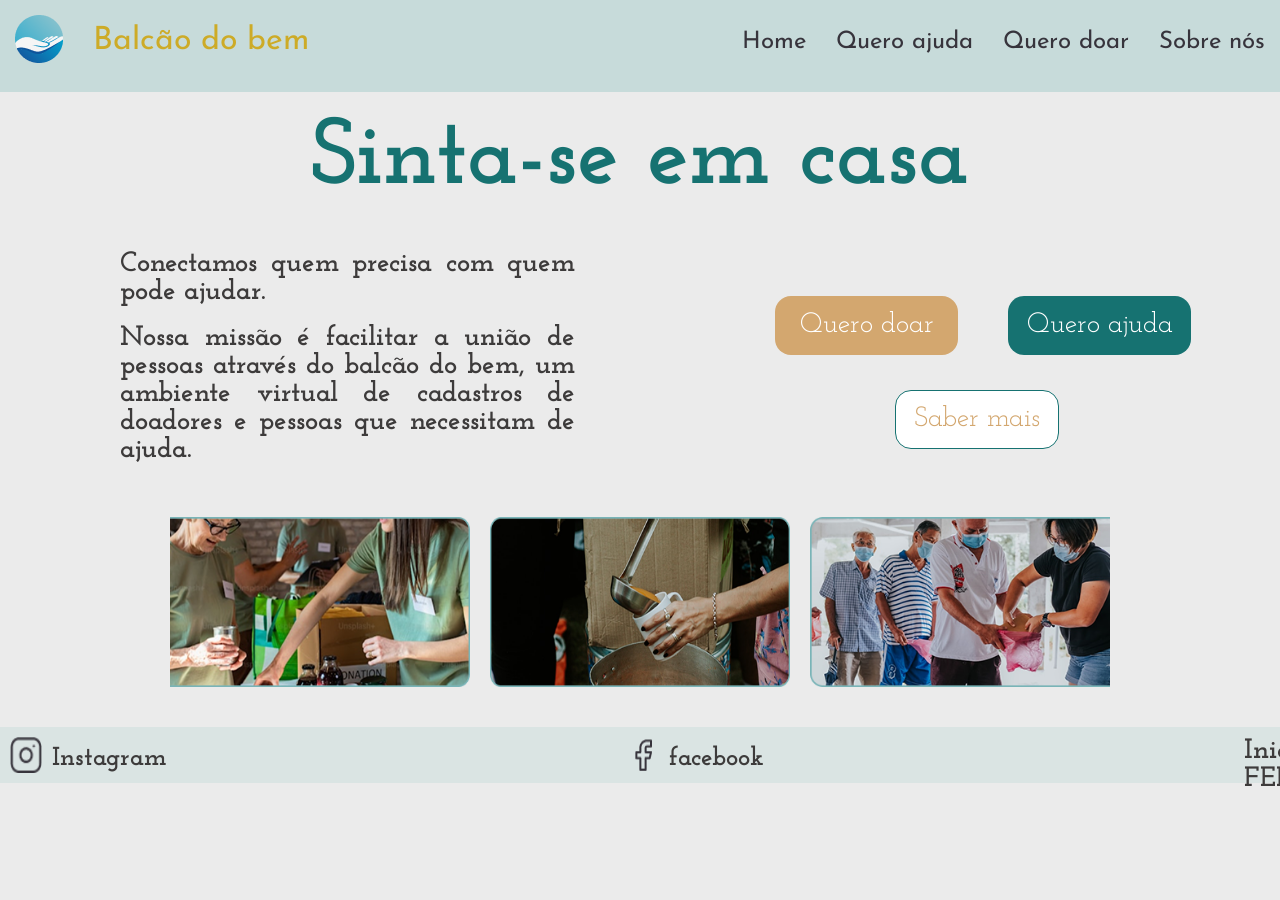
==== home/index.html @ d2086d78 "Initial commit" ====
<!DOCTYPE html>
<html lang="pt-br">
<head>
    <meta charset="UTF-8">
    <meta name="viewport" content="width=device-width, initial-scale=1.0">
    <link rel="stylesheet" href="mobile.css" media="all">
    <link rel="stylesheet" href="style.css">
    <link rel="stylesheet" href="https://fonts.googleapis.com/css2?family=Material+Symbols+Outlined:opsz,wght,FILL,GRAD@20..48,100..700,0..1,-50..200&icon_names=menu" />
    <title>Balcão do Bem - Home</title>
</head>
<body>

    <header>
        <img src="..//imagens/balcao_logo.png" alt="logo balcão do bem">
        <h1>Balcão do bem</h1>
        <span id = "menu" class="material-symbols-outlined">
            menu
        </span>
        <nav>
            <a href="#">Home</a>
            <a href="..//selecao_beneficio/queroajuda.html">Quero ajuda</a>
            <a href="#">Quero doar</a>
            <a href="#">Sobre nós</a>
        </nav>
    </header>

    <h1 class="titulo">Sinta-se em casa</h1>

    <div class="conteudo">
        <div>
            <p>Conectamos quem precisa com quem pode ajudar.</p>
            <br>
            <p>Nossa missão é facilitar a união de pessoas através do balcão do bem, um ambiente virtual de cadastros de doadores e pessoas que necessitam de ajuda.</p>
        </div>

        <div class="botao">
            <div class="botaolateral">
                <button class="doar">Quero doar</button>
                <a href="..//selecao_beneficio/queroajuda.html"><button class="ajuda">Quero ajuda</button></a>
            </div>

            <button class="mais">Saber mais</button>
        </div>
    </div>

    <div class="imagens">
        <img src="..//imagens/card-1.png" alt="mulher doando">
        <img src="..//imagens/card-2.png" alt="doação de comida">
        <img src="../imagens/card-3.png" alt="homens recebendo doações">
    </div>


    <footer>
        <a href="#">
            <img src="..//imagens/instagram_logo.png" alt="logo instagram">
            <p>Instagram</p>
        </a>

        <a href="#">
            <img src="..//imagens/Facebook_logo.png" alt="logo facebook">
            <p>facebook</p>
        </a>

        <p id="iniciativa">Iniciativa FEEGO</p>
    </footer>

    <script src="script.js"></script>

</body>
</html>
---- home/mobile.css ----
@import url('https://fonts.googleapis.com/css2?family=Josefin+Sans:ital,wght@0,100..700;1,100..700&display=swap');

@import url('https://fonts.googleapis.com/css2?family=Josefin+Slab:ital,wght@0,100..700;1,100..700&display=swap');
*{
    padding: 0px;
    margin: 0px;
    box-sizing: border-box;
}

:root{
    --fontenav: "Josefin Sans", sans-serif;
    --fonteconteudo: "Josefin Slab", serif;
}

html, body{
    background-color: #EBEBEB;
    height: 100%;
    
}


header{
    padding: 15px;
    display: flex;
    flex-direction: row;
    gap: 20px;
    background-color: #0E878529;
    width: 100%;
    height: auto;
}

header > nav {
    display: block; 
    position: fixed; 
    top: 0;
    left: -250px; 
    width: 250px; 
    height: 100%;
    background-color:  #167271;
    padding-top: 60px;
    transition: left 0.3s ease-in-out;  
    z-index: 100;
}


header > nav > a {
    display: block; 
    padding: 10px 15px;
    color: #CDAB27; 
    text-decoration: none;
    border-bottom: 1px solid #ffffff1a;
    font-family: var(--fontenav);
}

header > #menu{
    margin-top: 10px;
}

header > img{
    width: 40px;
}

header > h1{
    margin-top: 10px;
    font-family: var(--fontenav);
    color: #CDAB27;
    font-weight: 400;
    font-size: 1.5em;
}



.titulo{
    font-family: var(--fonteconteudo);
    margin-top: 20px;
    text-align: center;
    color: #167271;
    margin-bottom: 30px;
}

p{
    text-align: center;
    font-family: var(--fonteconteudo);
    color: #3D3B3B;
    font-weight: 700;
}

.botaolateral{
    display: flex;
    flex-direction: row;
    gap: 50px;
    align-items: center;
    width: 200px;
    margin: 0 auto;
    margin-top: 50px;

}

.doar{
    background-color: #D3A76F;
    color: #fff;
    border-radius: 5px;
    border: none;
    height: 30px;
    width: 75px;
    font-family: var(--fonteconteudo);
    cursor: pointer;


}

.ajuda{
    background-color: #167271;
    color: #fff;
    border-radius: 5px;
    border: none;
    height: 30px;
    width: 75px;
    font-family: var(--fonteconteudo);
    cursor: pointer;

}

.mais{
    margin-top: 20px;
    margin-left: 125px;
    background-color: #fff;
    color: #D3A76F;
    border-radius: 5px;
    height: 30px;
    width: 75px;
    border: 1px solid #167271;
    font-family: var(--fonteconteudo);
    margin-bottom: 20px;
    cursor: pointer;

}

.imagens > img{
    max-width: 100%;
    display: block;
}

footer{
    display: flex;
    flex-direction: row;
    background-color: #0E878514;
    padding: 10px;
    gap: 20px;
    margin-top: 30px;

}

footer > a{
    text-decoration: none;
    display: flex;
    gap: 3px;
}

footer > a > p{
    margin-top: 8px;
    font-size: 16px;

}
---- home/style.css ----
/* ========================================================== */
/* MEDIA QUERY: Desktop e Telas Maiores (a partir de 768px) */
/* ========================================================== */
@media screen and (min-width: 768px) {
    
    /* 1. LAYOUT PRINCIPAL (HEADER e NAVEGAÇÃO) */
    header {
        /* Remove o espaçamento flex de mobile */
        justify-content: flex-start;
        /* Redefine o espaçamento padrão para desktop */
        gap: 30px; 
        height: 92px;
    }

    header > img{
        width: 48px;
        height: 48px;
    }

    /* Mostra o Título do Cabeçalho novamente */
    header > h1 {
        display: block; 
        margin-top: 10px;
        font-size: 32px;
    }

    /* Esconde o botão de hambúrguer, pois a navegação completa será exibida */
    header > #menu {
        display: none;
    }

    /* * Mostra a navegação COMPLETA no cabeçalho (ela não será mais lateral) 
    * A nav original já está oculta no mobile
    */
    header > nav {
        display: flex; /* Transforma a nav em flex para alinhar os links horizontalmente */
        position: static; /* Remove o fixed da sidebar */
        width: auto; /* Remove a largura fixa de 250px */
        height: auto;
        padding-top: 0;
        background-color: transparent; /* Remove a cor de fundo da sidebar */
        z-index: auto;
        /* Alinha a navegação à direita, empurrando-a para o final */
        margin-left: auto; 
        gap: 30px;
    }

    header > nav > a {
        padding: 0; /* Remove o padding grande da sidebar */
        color: #37343C; /* Volta à cor de texto padrão de desktop */
        border-bottom: none;
        margin-top: 15px;
        font-size: 24px;
        gap: 8px;
    }

    nav > a:hover{
        text-decoration: underline;
        text-decoration-color: #E9A750;
    }

    .titulo{
        font-size: 94px;
    }
    
    /* 2. LAYOUT DO CONTEÚDO PRINCIPAL (Exibição das Imagens) */
    
    .conteudo{
        display: flex;
        flex-direction: row;
        gap: 200px;
        height: 240px;
        align-items: center;
        margin-left: 120px;
        width: 1064px;
    }

    p{
        font-size: 28px;
        text-align: justify;
        width: 455px;
       
    }


    .botaolateral{
        width: 431px;
        
    }

    .doar{
        width: 183px;
        font-size: 28px;
        padding: 15px;
        height: 59px;
        border-radius: 16px;
    }

    .ajuda{
        width: 183px;
        font-size: 28px;
        padding: 15px;
        height: 59px;
        border-radius: 16px;

    }


    
    /* Centraliza os botões (se for necessário alinhar o .mais) */
    .mais {
        margin-left: 120px;
        width: 164px;
        height: 59px;
        border-radius: 16px;
        font-size: 28px;
        margin-top: 35px;
    }
    
    /* Mostra as imagens que estavam com 'display: none' */
    .imagens {
        display: flex; /* Exibe as imagens lado a lado */
        justify-content: center;
        gap: 20px;
        max-width: 1200px; /* Limita a largura total */
        margin: 40px auto;
    }

    .imagens > img {
        /* Ajusta a largura de cada imagem para que caibam 3 em uma linha */
        width: 300px;
        max-width: 100%;
        height: auto;
    }
    
    /* 3. RODAPÉ (FOOTER) */
    footer {
        gap: 120px;
        height: 56px;
    }

    footer > a{
        gap: 10px;
    }

    footer > a > img{
        width: 32px;
    }

    footer > a > p{
        font-size: 26px;

    }
    
    #iniciativa {
        margin-left: auto; /* Empurra a iniciativa para o canto direito */
    }

}
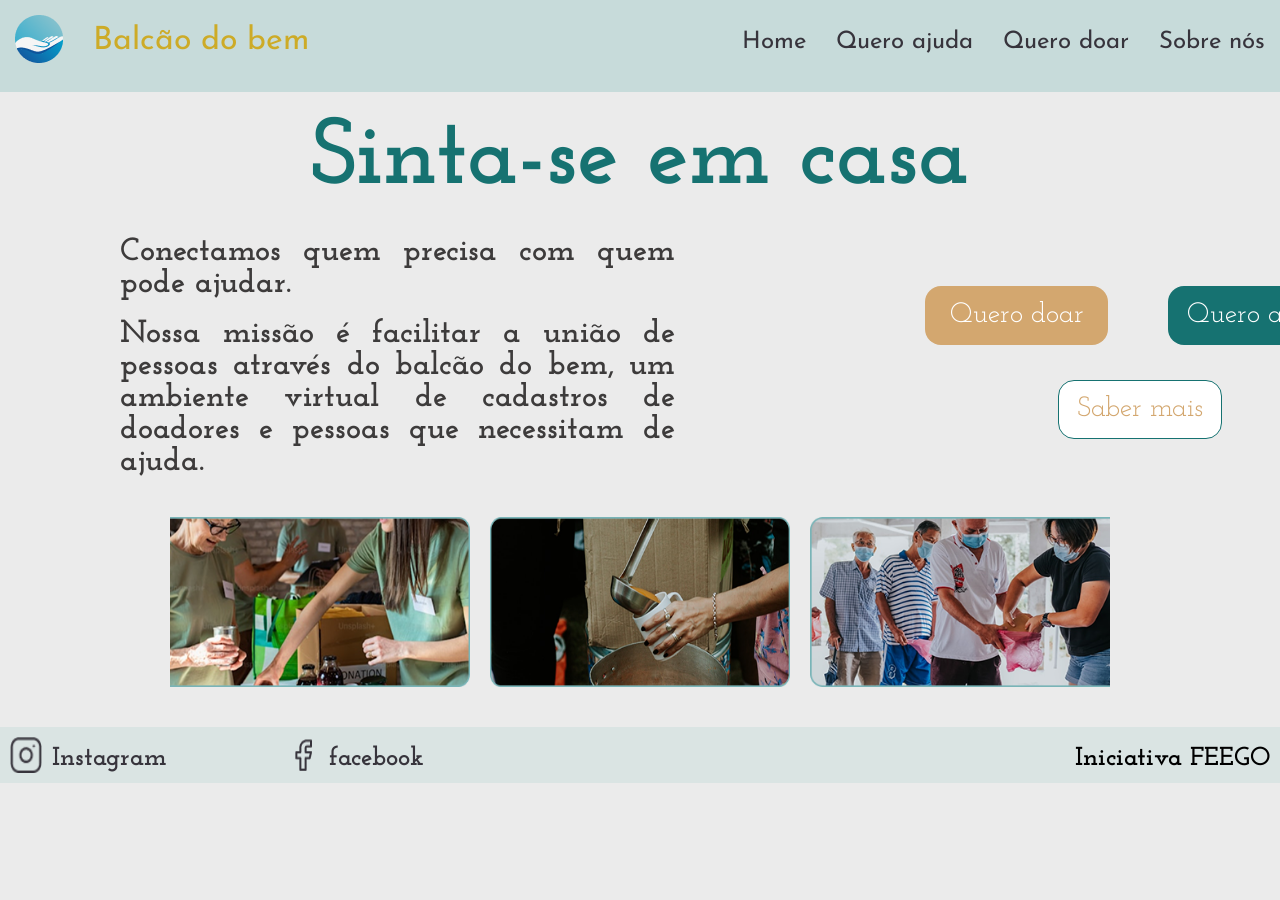
==== commit 875ea7f0: "update mobile" ====
--- a/home/index.html
+++ b/home/index.html
@@ -27,7 +27,7 @@
     <h1 class="titulo">Sinta-se em casa</h1>
 
     <div class="conteudo">
-        <div>
+        <div class="paragrafo">
             <p>Conectamos quem precisa com quem pode ajudar.</p>
             <br>
             <p>Nossa missão é facilitar a união de pessoas através do balcão do bem, um ambiente virtual de cadastros de doadores e pessoas que necessitam de ajuda.</p>
@@ -39,7 +39,9 @@
                 <a href="..//selecao_beneficio/queroajuda.html"><button class="ajuda">Quero ajuda</button></a>
             </div>
 
-            <button class="mais">Saber mais</button>
+            <div class="botao2">
+                <button class="mais">Saber mais</button>
+            </div>
         </div>
     </div>
 
--- a/home/mobile.css
+++ b/home/mobile.css
@@ -23,7 +23,7 @@
     padding: 15px;
     display: flex;
     flex-direction: row;
-    gap: 20px;
+    gap: 60px;
     background-color: #0E878529;
     width: 100%;
     height: auto;
@@ -76,9 +76,11 @@
     text-align: center;
     color: #167271;
     margin-bottom: 30px;
+    font-size: 42px;
 }
 
-p{
+.paragrafo > p{
+    font-size: 28px;
     text-align: center;
     font-family: var(--fonteconteudo);
     color: #3D3B3B;
@@ -88,12 +90,17 @@
 .botaolateral{
     display: flex;
     flex-direction: row;
-    gap: 50px;
+    gap: 60px;
     align-items: center;
-    width: 200px;
+    width: 300px;
     margin: 0 auto;
     margin-top: 50px;
 
+}
+
+.botao2{
+    width: 100vw;
+    text-align: center;
 }
 
 .doar{
@@ -101,8 +108,8 @@
     color: #fff;
     border-radius: 5px;
     border: none;
-    height: 30px;
-    width: 75px;
+    height: 42px;
+    width: 120px;
     font-family: var(--fonteconteudo);
     cursor: pointer;
 
@@ -114,8 +121,8 @@
     color: #fff;
     border-radius: 5px;
     border: none;
-    height: 30px;
-    width: 75px;
+    height: 42px;
+    width: 120px;
     font-family: var(--fonteconteudo);
     cursor: pointer;
 
@@ -123,17 +130,20 @@
 
 .mais{
     margin-top: 20px;
-    margin-left: 125px;
     background-color: #fff;
     color: #D3A76F;
     border-radius: 5px;
-    height: 30px;
-    width: 75px;
+    height: 42px;
+    width: 120px;
     border: 1px solid #167271;
     font-family: var(--fonteconteudo);
-    margin-bottom: 20px;
+    margin-bottom: 40px;
     cursor: pointer;
 
+}
+
+.imagens{
+    background-color: #EBEBEB;
 }
 
 .imagens > img{
@@ -158,9 +168,19 @@
 }
 
 footer > a > p{
+    font-family: var(--fonteconteudo);
     margin-top: 8px;
-    font-size: 16px;
+    font-size: 20px;
+    color: #37343C;
+    font-weight: 800;
 
 }
 
+#iniciativa{
+    margin-top: 8px;
+    font-family: var(--fonteconteudo);
+    font-weight: 800;
+}
 
+
+
--- a/home/style.css
+++ b/home/style.css
@@ -68,17 +68,17 @@
     .conteudo{
         display: flex;
         flex-direction: row;
-        gap: 200px;
+        gap: 250px;
         height: 240px;
         align-items: center;
         margin-left: 120px;
         width: 1064px;
     }
 
-    p{
-        font-size: 28px;
+    .paragrafo > p{
+        font-size: 32px;
         text-align: justify;
-        width: 455px;
+        width: 555px;
        
     }
 
@@ -105,11 +105,18 @@
 
     }
 
+    .botao{
+        display: flex;
+        flex-direction: column;
 
+    }
+
+    .botao2{
+        width: 430px;
+        text-align: center;
+    }
     
-    /* Centraliza os botões (se for necessário alinhar o .mais) */
     .mais {
-        margin-left: 120px;
         width: 164px;
         height: 59px;
         border-radius: 16px;
@@ -154,6 +161,7 @@
     
     #iniciativa {
         margin-left: auto; /* Empurra a iniciativa para o canto direito */
+        font-size: 26px;
     }
 
 }
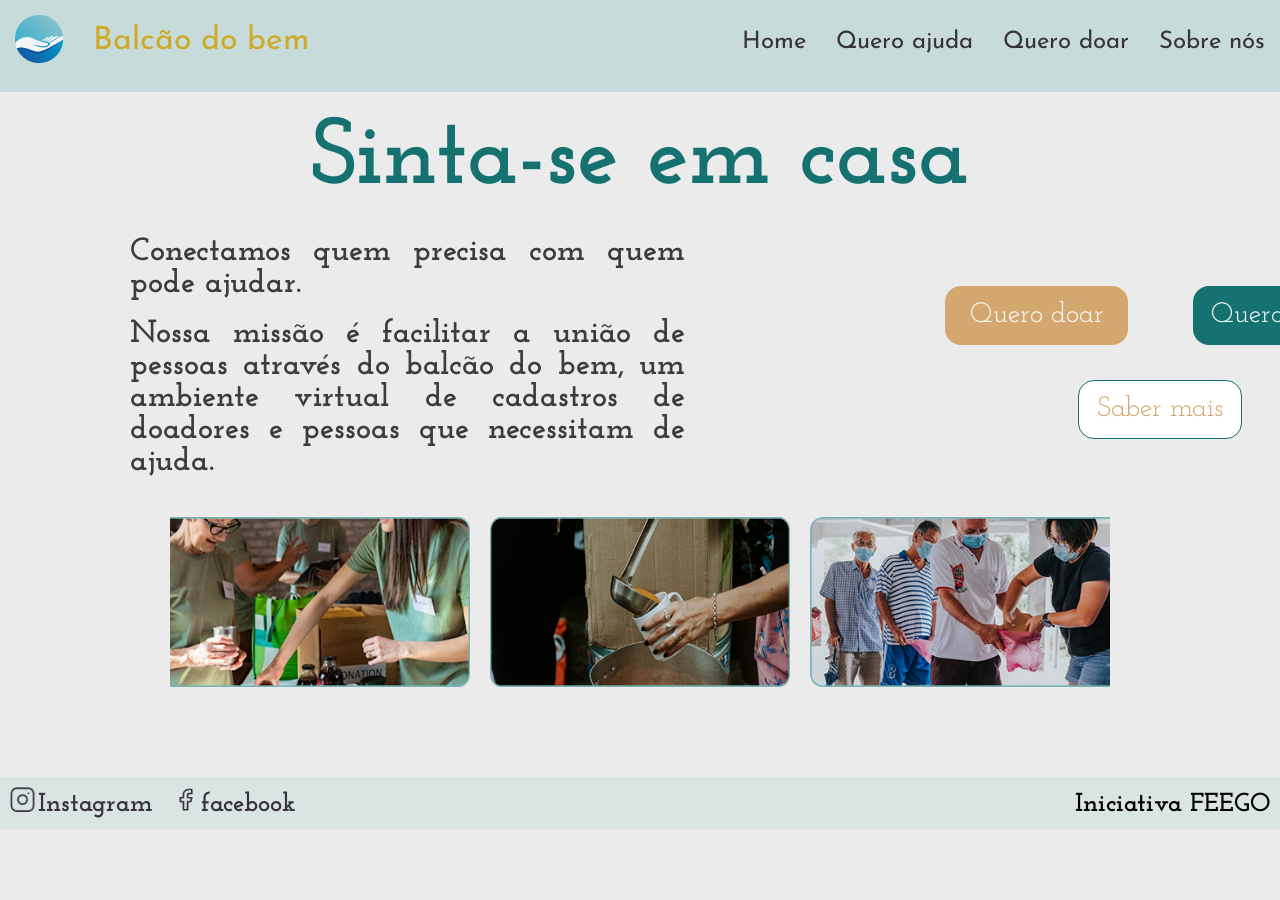
==== commit e99bb008: "Correções + página sobre nós Retirei barras de rolagem nas páginas com versões para desktop e criei " ====
--- a/home/index.html
+++ b/home/index.html
@@ -20,7 +20,7 @@
             <a href="#">Home</a>
             <a href="..//selecao_beneficio/queroajuda.html">Quero ajuda</a>
             <a href="#">Quero doar</a>
-            <a href="#">Sobre nós</a>
+            <a href="../sobre_nos/index.html">Sobre nós</a>
         </nav>
     </header>
 
@@ -66,7 +66,7 @@
         <p id="iniciativa">Iniciativa FEEGO</p>
     </footer>
 
-    <script src="script.js"></script>
+    <script src="../scripts/script.js"></script>
 
 </body>
 </html>
--- a/home/mobile.css
+++ b/home/mobile.css
@@ -23,7 +23,7 @@
     padding: 15px;
     display: flex;
     flex-direction: row;
-    gap: 60px;
+    gap: 50px;
     background-color: #0E878529;
     width: 100%;
     height: auto;
@@ -79,6 +79,10 @@
     font-size: 42px;
 }
 
+.paragrafo{
+    padding: 10px;
+}
+
 .paragrafo > p{
     font-size: 28px;
     text-align: center;
@@ -90,9 +94,10 @@
 .botaolateral{
     display: flex;
     flex-direction: row;
-    gap: 60px;
+    justify-content: center;
+    gap: 15%;
     align-items: center;
-    width: 300px;
+    width: 100vw;
     margin: 0 auto;
     margin-top: 50px;
 
@@ -108,10 +113,11 @@
     color: #fff;
     border-radius: 5px;
     border: none;
-    height: 42px;
-    width: 120px;
+    height: 52px;
+    width: 150px;
     font-family: var(--fonteconteudo);
     cursor: pointer;
+    font-size: 20px;
 
 
 }
@@ -121,10 +127,11 @@
     color: #fff;
     border-radius: 5px;
     border: none;
-    height: 42px;
-    width: 120px;
+    height: 52px;
+    width: 150px;
     font-family: var(--fonteconteudo);
     cursor: pointer;
+    font-size: 20px;
 
 }
 
@@ -133,12 +140,13 @@
     background-color: #fff;
     color: #D3A76F;
     border-radius: 5px;
-    height: 42px;
-    width: 120px;
+    height: 52px;
+    width: 150px;
     border: 1px solid #167271;
     font-family: var(--fonteconteudo);
     margin-bottom: 40px;
     cursor: pointer;
+    font-size: 20px;
 
 }
 
@@ -167,9 +175,14 @@
     gap: 3px;
 }
 
+footer > a > img{
+    width: 25px;
+    height: 25px;
+}
+
 footer > a > p{
     font-family: var(--fonteconteudo);
-    margin-top: 8px;
+    margin-top: 4px;
     font-size: 20px;
     color: #37343C;
     font-weight: 800;
@@ -177,7 +190,7 @@
 }
 
 #iniciativa{
-    margin-top: 8px;
+    margin-top: 4px;
     font-family: var(--fonteconteudo);
     font-weight: 800;
 }
--- a/home/style.css
+++ b/home/style.css
@@ -1,13 +1,9 @@
-/* ========================================================== */
-/* MEDIA QUERY: Desktop e Telas Maiores (a partir de 768px) */
-/* ========================================================== */
+
 @media screen and (min-width: 768px) {
     
-    /* 1. LAYOUT PRINCIPAL (HEADER e NAVEGAÇÃO) */
+
     header {
-        /* Remove o espaçamento flex de mobile */
         justify-content: flex-start;
-        /* Redefine o espaçamento padrão para desktop */
         gap: 30px; 
         height: 92px;
     }
@@ -17,37 +13,31 @@
         height: 48px;
     }
 
-    /* Mostra o Título do Cabeçalho novamente */
     header > h1 {
         display: block; 
         margin-top: 10px;
         font-size: 32px;
     }
 
-    /* Esconde o botão de hambúrguer, pois a navegação completa será exibida */
     header > #menu {
         display: none;
     }
 
-    /* * Mostra a navegação COMPLETA no cabeçalho (ela não será mais lateral) 
-    * A nav original já está oculta no mobile
-    */
     header > nav {
-        display: flex; /* Transforma a nav em flex para alinhar os links horizontalmente */
-        position: static; /* Remove o fixed da sidebar */
-        width: auto; /* Remove a largura fixa de 250px */
+        display: flex; 
+        position: static; 
+        width: auto; 
         height: auto;
         padding-top: 0;
-        background-color: transparent; /* Remove a cor de fundo da sidebar */
+        background-color: transparent; 
         z-index: auto;
-        /* Alinha a navegação à direita, empurrando-a para o final */
         margin-left: auto; 
         gap: 30px;
     }
 
     header > nav > a {
-        padding: 0; /* Remove o padding grande da sidebar */
-        color: #37343C; /* Volta à cor de texto padrão de desktop */
+        padding: 0; 
+        color: #37343C; 
         border-bottom: none;
         margin-top: 15px;
         font-size: 24px;
@@ -62,8 +52,6 @@
     .titulo{
         font-size: 94px;
     }
-    
-    /* 2. LAYOUT DO CONTEÚDO PRINCIPAL (Exibição das Imagens) */
     
     .conteudo{
         display: flex;
@@ -124,43 +112,32 @@
         margin-top: 35px;
     }
     
-    /* Mostra as imagens que estavam com 'display: none' */
     .imagens {
-        display: flex; /* Exibe as imagens lado a lado */
+        display: flex; 
         justify-content: center;
         gap: 20px;
-        max-width: 1200px; /* Limita a largura total */
+        max-width: 1200px;
         margin: 40px auto;
     }
 
     .imagens > img {
-        /* Ajusta a largura de cada imagem para que caibam 3 em uma linha */
         width: 300px;
         max-width: 100%;
         height: auto;
     }
     
-    /* 3. RODAPÉ (FOOTER) */
-    footer {
-        gap: 120px;
-        height: 56px;
-    }
-
-    footer > a{
-        gap: 10px;
-    }
-
-    footer > a > img{
-        width: 32px;
+   footer{
+        margin-top: 90px;
+        height: 52px;
     }
 
     footer > a > p{
         font-size: 26px;
-
     }
     
+    
     #iniciativa {
-        margin-left: auto; /* Empurra a iniciativa para o canto direito */
+        margin-left: auto; 
         font-size: 26px;
     }
 
